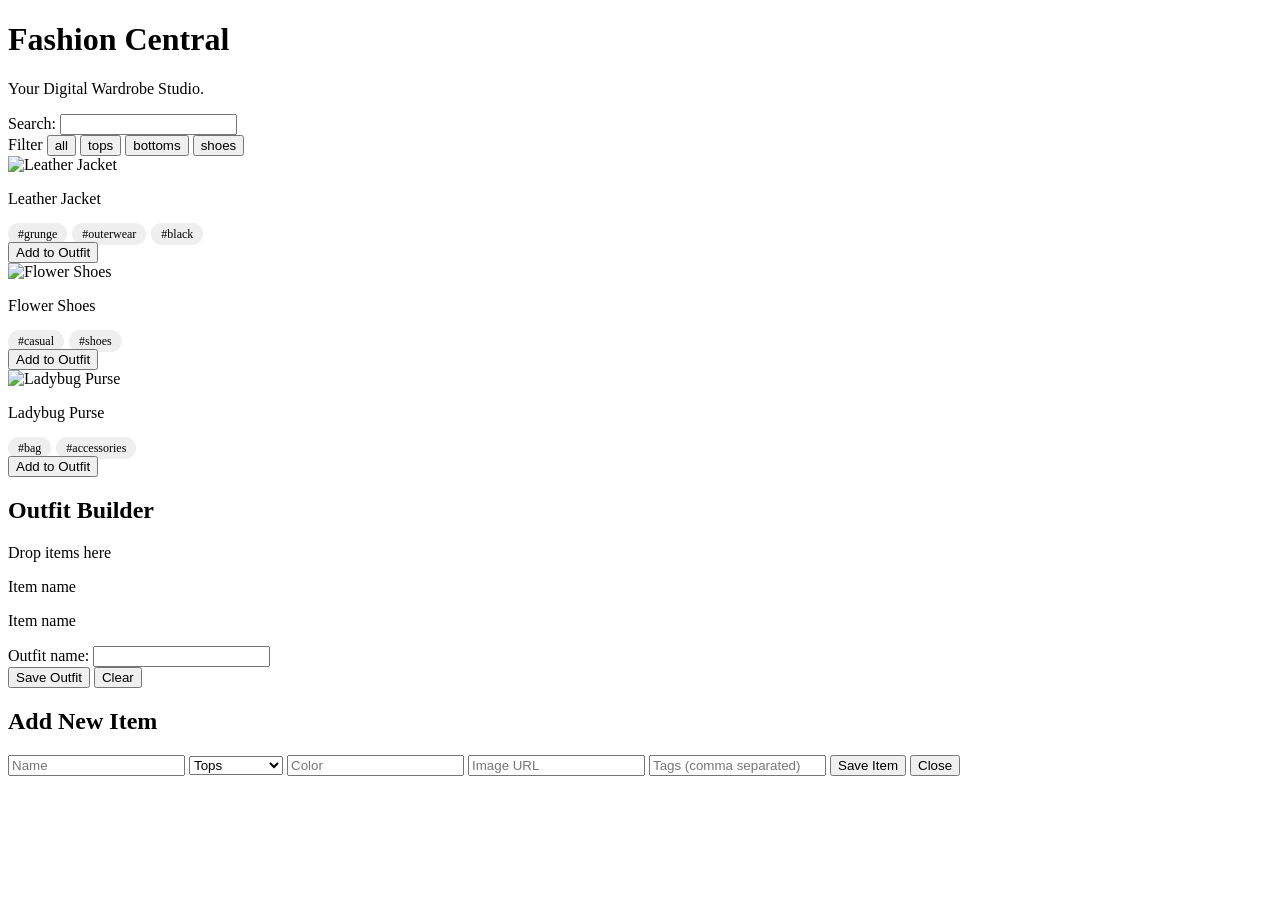
==== final-project/index.html @ 7bd7b7c2 "building java script Co-authored-by: Copilot <copilot@github.com>" ====
<!DOCTYPE html>
<html lang="en">
<head>
  <meta charset="UTF-8" />
  <meta name="viewport" content="width=device-width, initial-scale=1.0"/>
  <title>Fashion Central</title>
  <link rel="stylesheet" href="style.css" />
</head>

<body>

  <!-- 🌟 HEADER -->
  <header class="header">
    <h1 class="logo">Fashion Central</h1>
    <p class="subtitle">Your Digital Wardrobe Studio.</p>
  </header>


  <!-- 🔍 SEARCH + FILTER -->
  <section class="top-controls">

    <div class="search-bar">
      <label for="searchInput">Search:</label>
      <input id="searchInput" type="text" />
    </div>

    <div class="filters">
      <span>Filter</span>
      <button data-filter="all">all</button>
      <button data-filter="tops">tops</button>
      <button data-filter="bottoms">bottoms</button>
      <button data-filter="shoes">shoes</button>
    </div>

  </section>


  <!-- 🧺 MAIN LAYOUT -->
  <div class="app-container">

    <!-- 👚 LEFT: WARDROBE GRID -->
    <main id="wardrobeGrid" class="wardrobe-grid">
      
      <!-- Example card (JS will generate more) -->
      <div class="card">
        <div class="card-image"></div>
        <p class="card-name">Item Name</p>
        <p class="card-tags">#tag1 #tag2</p>
      </div>

    </main>


    <!-- 🧩 RIGHT: OUTFIT BUILDER -->
    <aside class="sidebar">

      <h2>Outfit Builder</h2>
      <p>Drop items here</p>

      <!-- Selected items appear here -->
      <div id="outfitArea" class="outfit-area">

        <div class="outfit-item">
          <div class="outfit-image"></div>
          <p>Item name</p>
        </div>

        <div class="outfit-item">
          <div class="outfit-image"></div>
          <p>Item name</p>
        </div>

      </div>

      <!-- Outfit name -->
      <div class="outfit-name">
        <label>Outfit name:</label>
        <input id="outfitName" type="text" />
      </div>

      <!-- Buttons -->
      <button id="saveOutfitBtn">Save Outfit</button>
      <button id="clearOutfitBtn">Clear</button>

    </aside>

  </div>


  <!-- ➕ ADD ITEM MODAL -->
  <div id="modal" class="modal hidden">

    <div class="modal-content">
      <h2>Add New Item</h2>

      <input id="itemName" placeholder="Name" />
      
      <select id="itemCategory">
        <option value="tops">Tops</option>
        <option value="bottoms">Bottoms</option>
        <option value="shoes">Shoes</option>
        <option value="outerwear">Outerwear</option>
        <option value="accessories">Accessories</option>
      </select>

      <input id="itemColor" placeholder="Color" />
      <input id="itemImage" placeholder="Image URL" />
      <input id="itemTags" placeholder="Tags (comma separated)" />

      <button id="saveItemBtn">Save Item</button>
      <button id="closeModalBtn">Close</button>
    </div>

  </div>


  <script src="script.js"></script>

</body>
</html>
---- final-project/style.css ----
.tag {
  background-color: #eee;
  padding: 4px 10px;
  border-radius: 20px;
  font-size: 12px;
  margin-right: 5px;
}
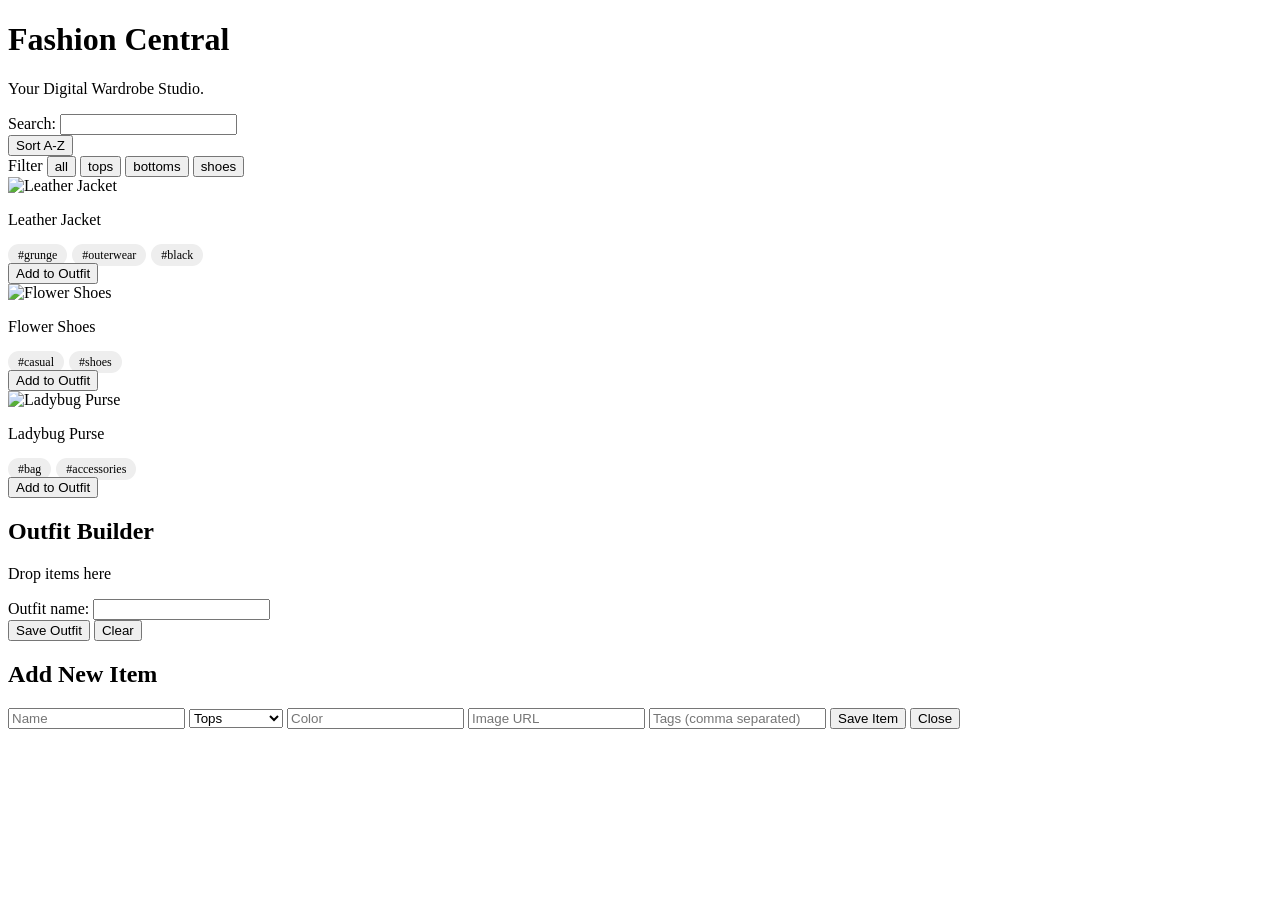
==== commit 6776c1d6: "progress check" ====
--- a/final-project/index.html
+++ b/final-project/index.html
@@ -23,6 +23,8 @@
       <label for="searchInput">Search:</label>
       <input id="searchInput" type="text" />
     </div>
+
+ <button id="sortNameBtn">Sort A-Z</button>
 
     <div class="filters">
       <span>Filter</span>
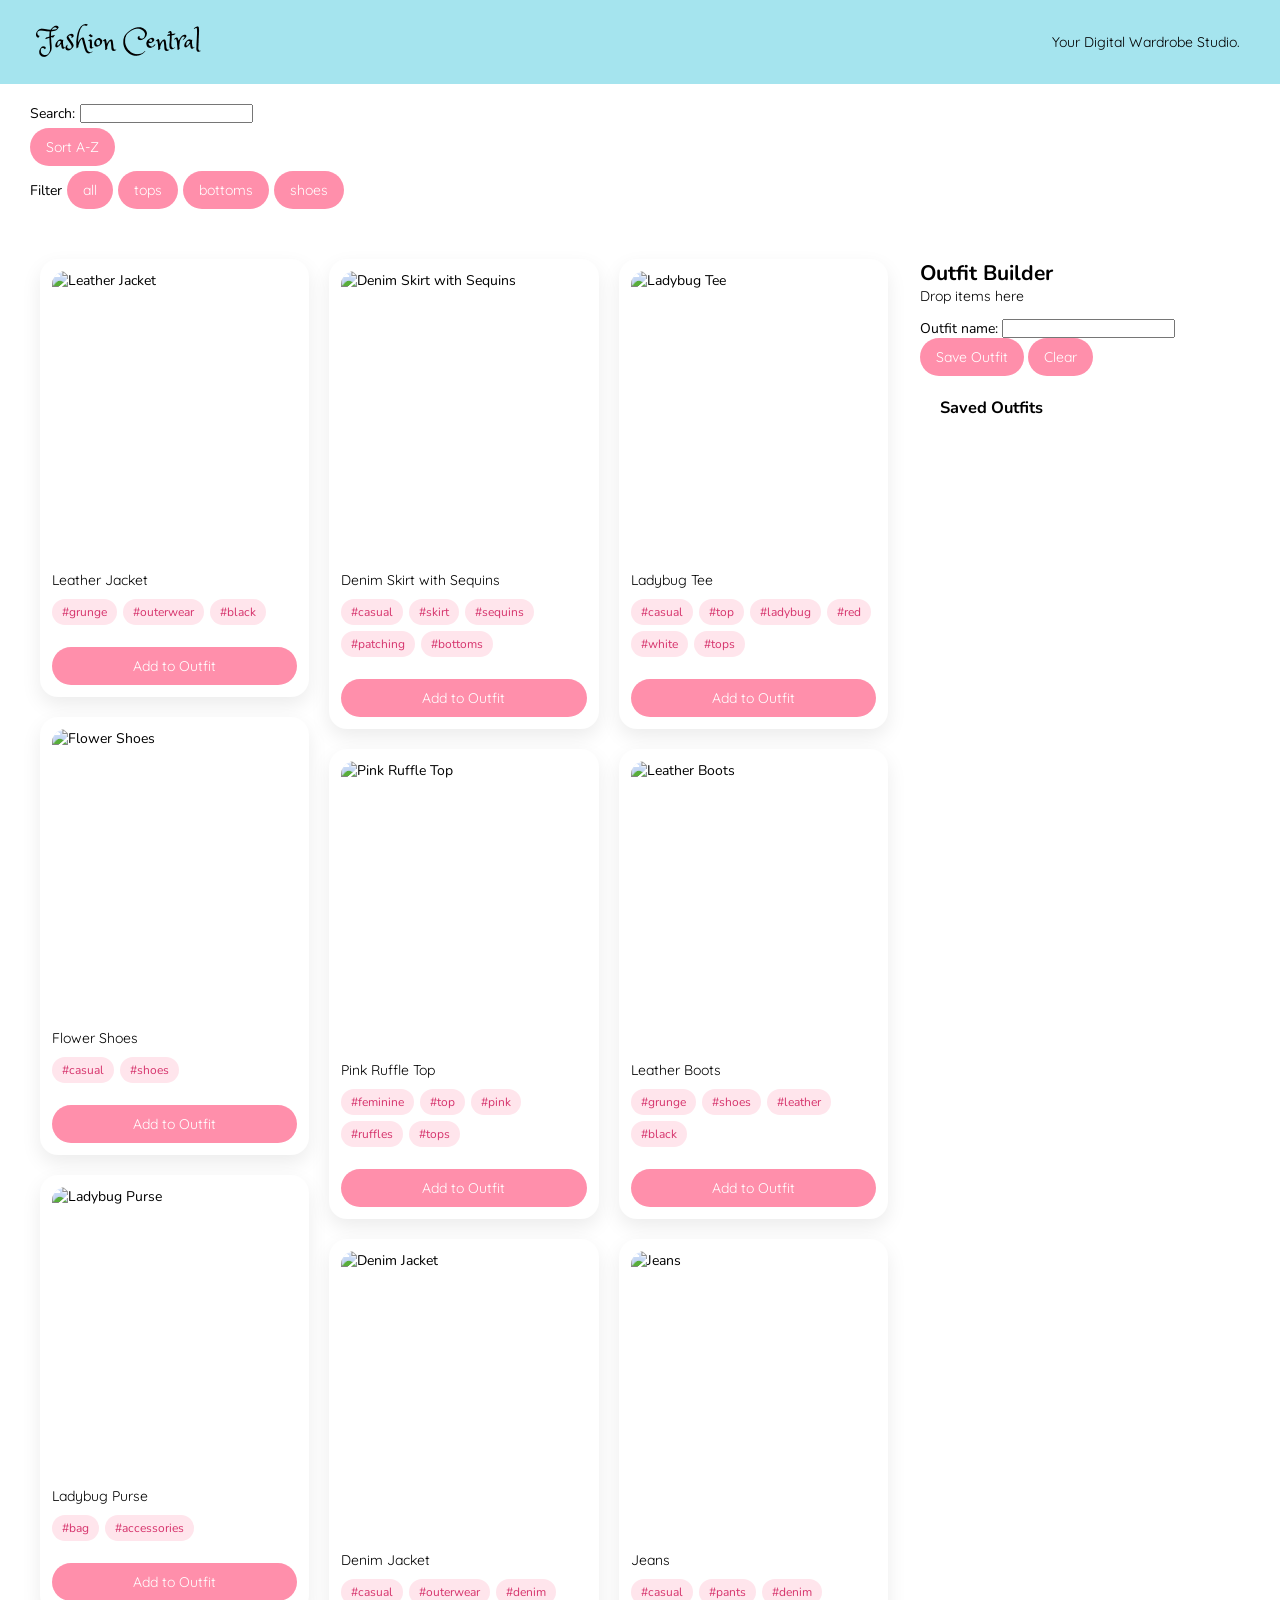
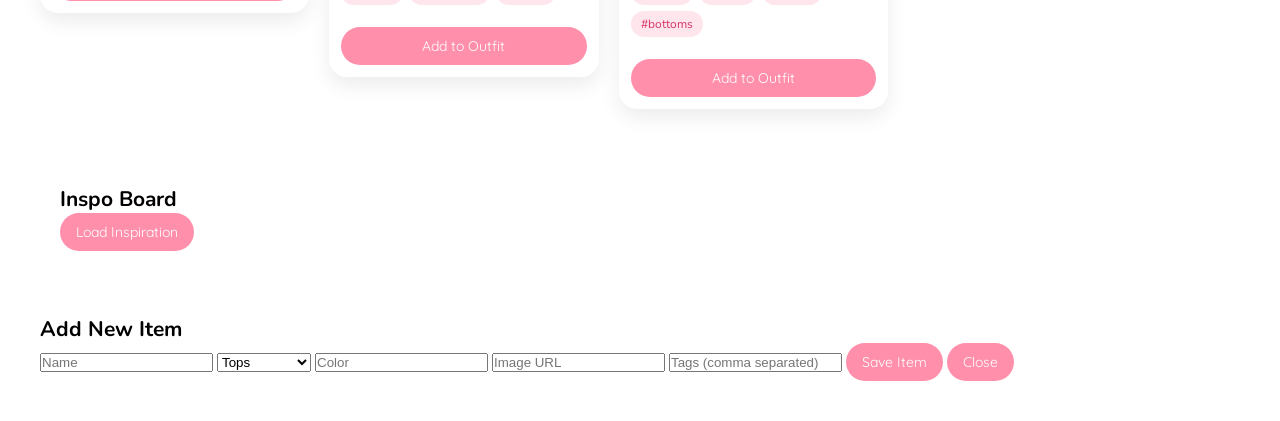
==== commit 1a784fd9: "final." ====
--- a/final-project/index.html
+++ b/final-project/index.html
@@ -5,18 +5,21 @@
   <meta name="viewport" content="width=device-width, initial-scale=1.0"/>
   <title>Fashion Central</title>
   <link rel="stylesheet" href="style.css" />
+  <link rel="preconnect" href="https://fonts.googleapis.com">
+<link rel="preconnect" href="https://fonts.gstatic.com" crossorigin>
+<link href="https://fonts.googleapis.com/css2?family=Ingrid+Darling&family=Nunito:ital,wght@0,200..1000;1,200..1000&family=Playwrite+NZ+Guides&family=Princess+Sofia&family=Quicksand:wght@300..700&display=swap" rel="stylesheet">
 </head>
 
 <body>
 
-  <!-- 🌟 HEADER -->
+  <!--  HEADER -->
   <header class="header">
     <h1 class="logo">Fashion Central</h1>
     <p class="subtitle">Your Digital Wardrobe Studio.</p>
   </header>
 
 
-  <!-- 🔍 SEARCH + FILTER -->
+  <!--  SEARCH + FILTER -->
   <section class="top-controls">
 
     <div class="search-bar">
@@ -24,7 +27,9 @@
       <input id="searchInput" type="text" />
     </div>
 
+  <div class="sortNameBtn-section">
  <button id="sortNameBtn">Sort A-Z</button>
+</div>
 
     <div class="filters">
       <span>Filter</span>
@@ -36,32 +41,22 @@
 
   </section>
 
+  
 
-  <!-- 🧺 MAIN LAYOUT -->
+  <!--  MAIN LAYOUT -->
   <div class="app-container">
 
-    <!-- 👚 LEFT: WARDROBE GRID -->
+    <!--  LEFT: WARDROBE GRID -->
     <main id="wardrobeGrid" class="wardrobe-grid">
-      
-      <!-- Example card (JS will generate more) -->
-      <div class="card">
-        <div class="card-image"></div>
-        <p class="card-name">Item Name</p>
-        <p class="card-tags">#tag1 #tag2</p>
-      </div>
-
     </main>
-
-
-    <!-- 🧩 RIGHT: OUTFIT BUILDER -->
+    <!--  RIGHT: OUTFIT BUILDER -->
     <aside class="sidebar">
 
       <h2>Outfit Builder</h2>
       <p>Drop items here</p>
 
-      <!-- Selected items appear here -->
+      <!-- selected stuff appears here -->
       <div id="outfitArea" class="outfit-area">
-
         <div class="outfit-item">
           <div class="outfit-image"></div>
           <p>Item name</p>
@@ -71,26 +66,37 @@
           <div class="outfit-image"></div>
           <p>Item name</p>
         </div>
+        
 
       </div>
 
-      <!-- Outfit name -->
+      <!-- outfit name -->
       <div class="outfit-name">
         <label>Outfit name:</label>
         <input id="outfitName" type="text" />
       </div>
 
-      <!-- Buttons -->
+      <!-- buttons -->
       <button id="saveOutfitBtn">Save Outfit</button>
       <button id="clearOutfitBtn">Clear</button>
 
+      <section class="saved-outfits-section">
+    <h3>Saved Outfits</h3>
+    <div id="savedOutfitsGrid" class="saved-outfits-grid"></div>
+  </section>
+
     </aside>
 
+   <section class="inspo-section">
+  <h2>Inspo Board</h2>
+  <button id="loadInspoBtn">Load Inspiration</button>
+  <div id="inspoGrid" class="inspo-grid"></div>
+</section>
+    
   </div>
 
 
-  <!-- ➕ ADD ITEM MODAL -->
-  <div id="modal" class="modal hidden">
+    <div id="modal" class="modal hidden">
 
     <div class="modal-content">
       <h2>Add New Item</h2>
--- a/final-project/style.css
+++ b/final-project/style.css
@@ -1,7 +1,274 @@
+*{
+  margin: 0;
+  padding: 0;  
+}
+
+
+
+.tags-container {
+  display: flex;
+  flex-wrap: wrap;
+  gap: 6px;
+  margin: 10px 0;
+}
+
 .tag {
-  background-color: #eee;
-  padding: 4px 10px;
-  border-radius: 20px;
+  background-color: #ffe5ec;
+  color: #d6336c;
+  padding: 5px 10px;
+  border-radius: 999px;
   font-size: 12px;
-  margin-right: 5px;
+  white-space: nowrap;
+}
+
+p{
+  font-family: quicksand, sans-serif;
+  font-weight: 400;
+  font-style: normal;
+}
+
+
+h1{ 
+  font-family: "Princess Sofia", cursive;
+  font-weight: 400;
+  font-style: normal;}
+
+header {
+  display: flex;
+  background-color:rgb(165, 228, 238);
+  padding: 20px;
+  padding-left: 40px;
+  padding-right: 40px;
+  align-items: center;
+  justify-content: space-between;
+}
+
+section {
+  padding: 20px;
+}
+
+.card{
+  break-inside: avoid;
+  margin-bottom: 20px;
+  background: white;
+  border-radius: 18px;
+  padding: 12px;
+  box-shadow: 0 8px 20px rgba(0, 0, 0, 0.08);
+
+}
+
+
+.card img{
+  width: 100%;
+  height: 300px;
+  display: block;
+  border-radius: 14px;
+  object-fit: cover;
+}
+
+.card button {
+  margin-top: 12px;
+  width: 100%;
+}
+
+button {
+  background-color: #ff8fab; /* soft pink */
+  color: white;
+  border: none;
+  padding: 10px 16px;
+  border-radius: 999px; /* pill shape */
+  font-size: 14px;
+  cursor: pointer;
+  transition: all 0.2s ease;
+  font-family: quicksand, sans-serif;
+}
+
+
+
+button:hover {
+  background-color: #ff5d8f;
+  transform: scale(1.05);
+}
+
+button:active {
+  transform: scale(0.95);
+}
+
+.primary-btn {
+  background-color: #ff8fab;
+}
+
+.secondary-btn {
+  background-color: white;
+  color: #ff8fab;
+  border: 2px solid #ff8fab;
+}
+
+.remove-btn {
+  background-color: #222;
+  color: white;
+}
+
+.app-container {
+  display: grid;
+  grid-template-columns: minmax(0, 1fr) 320px;
+  gap: 32px;
+  max-width: 1200px;
+  margin: 0 auto;
+  padding: 30px;
+  align-items: start;
+}
+
+.wardrobe-grid {
+  width: 100%;
+  min-width: 0;
+  column-count: 3;
+  column-gap: 20px;
+}
+
+.sidebar {
+  width: 100%;
+  max-width: 320px;
+  position: sticky;
+  top: 20px;
+  height: fit-content;
+  max-height: 90vh;
+  overflow-y: auto;
+}
+
+img {
+  max-width: 100%;
+}
+
+
+@media (max-width: 900px) {
+  .wardrobe-grid {
+    column-count: 2;
+  }
+}
+
+@media (max-width: 600px) {
+  .wardrobe-grid {
+    column-count: 1;
+  }
+}
+
+@media (max-width: 850px) {
+  .app-container {
+    grid-template-columns: 1fr;
+  }
+
+  .sidebar {
+    position: static;
+    max-width: 100%;
+  }
+}
+.top-controls {
+  display: flex;
+  flex-direction: column;
+  gap: 5px;
+  padding: 20px 30px;
+}
+
+.search-bar,
+.sortNameBtn-section,
+.filters {
+  display: flex;
+  align-items: center;
+  gap: 5px;
+}
+
+.filter-row {
+  flex-wrap: wrap;
+}
+
+.modal-content {
+  padding-left: 40px;
+  border-radius: 12px;
+  margin: auto;
+  padding-bottom: 40px;
+}
+
+body {
+  font-family: nunito, sans-serif;
+  font-size: 14px;
+}
+
+.outfit-area {
+  display: flex;
+  flex-direction: column;
+  gap: 12px;
+  margin-top: 14px;
+}
+
+.outfit-item {
+  background: #fff;
+  border-radius: 18px;
+  padding: 10px;
+  display: grid;
+  grid-template-columns: 70px 1fr;
+  gap: 12px;
+  align-items: center;
+  box-shadow: 0 6px 8px rgba(0, 0, 0, 0.08);
+}
+
+.outfit-item img {
+  width: 70px;
+  height: 70px;
+  object-fit: cover;
+  border-radius: 14px;
+}
+
+.outfit-item p {
+  font-size: 14px;
+  font-weight: 600;
+  margin: 0;
+}
+
+.outfit-item button {
+  grid-column: 1 / -1;
+  margin-top: 6px;
+  width: 100%;
+  padding: 8px 12px;
+  font-size: 12px;
+}
+
+.inspo-section {
+  margin-top: 24px;
+}
+
+.inspo-grid {
+  display: grid;
+  grid-template-columns: repeat(2, 1fr);
+  gap: 14px;
+  margin-top: 14px;
+}
+
+.inspo-card {
+  background: white;
+  border-radius: 18px;
+  padding: 10px;
+  box-shadow: 0 8px 20px rgba(0, 0, 0, 0.08);
+  transition: transform 0.2s ease, box-shadow 0.2s ease;
+}
+
+.inspo-card:hover {
+  transform: translateY(-3px);
+  box-shadow: 0 12px 26px rgba(0, 0, 0, 0.12);
+}
+
+.inspo-card img {
+  width: 100%;
+  height: 400px;
+  object-fit: cover;
+  border-radius: 14px;
+  display: block;
+}
+
+.inspo-card p {
+  font-family: "Quicksand", sans-serif;
+  font-size: 13px;
+  font-weight: 600;
+  line-height: 1.3;
+  margin-top: 8px;
 }
